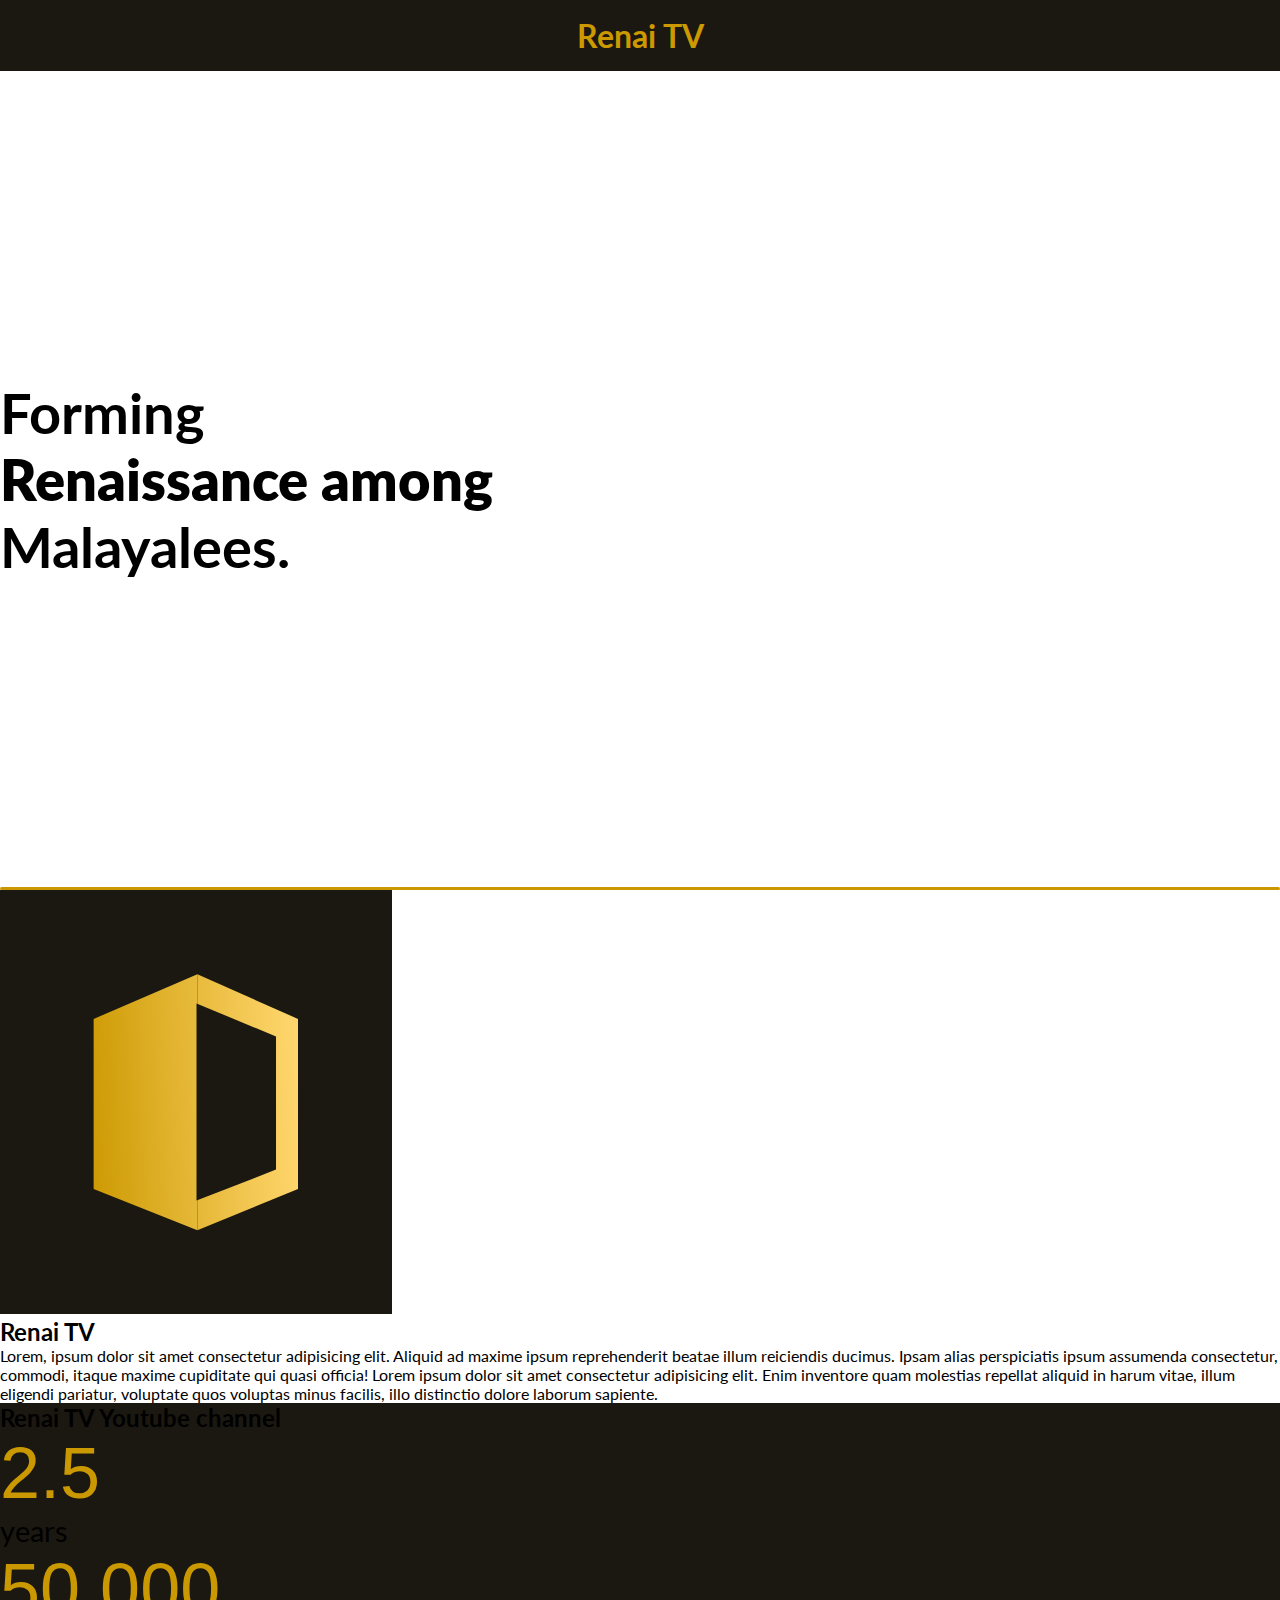
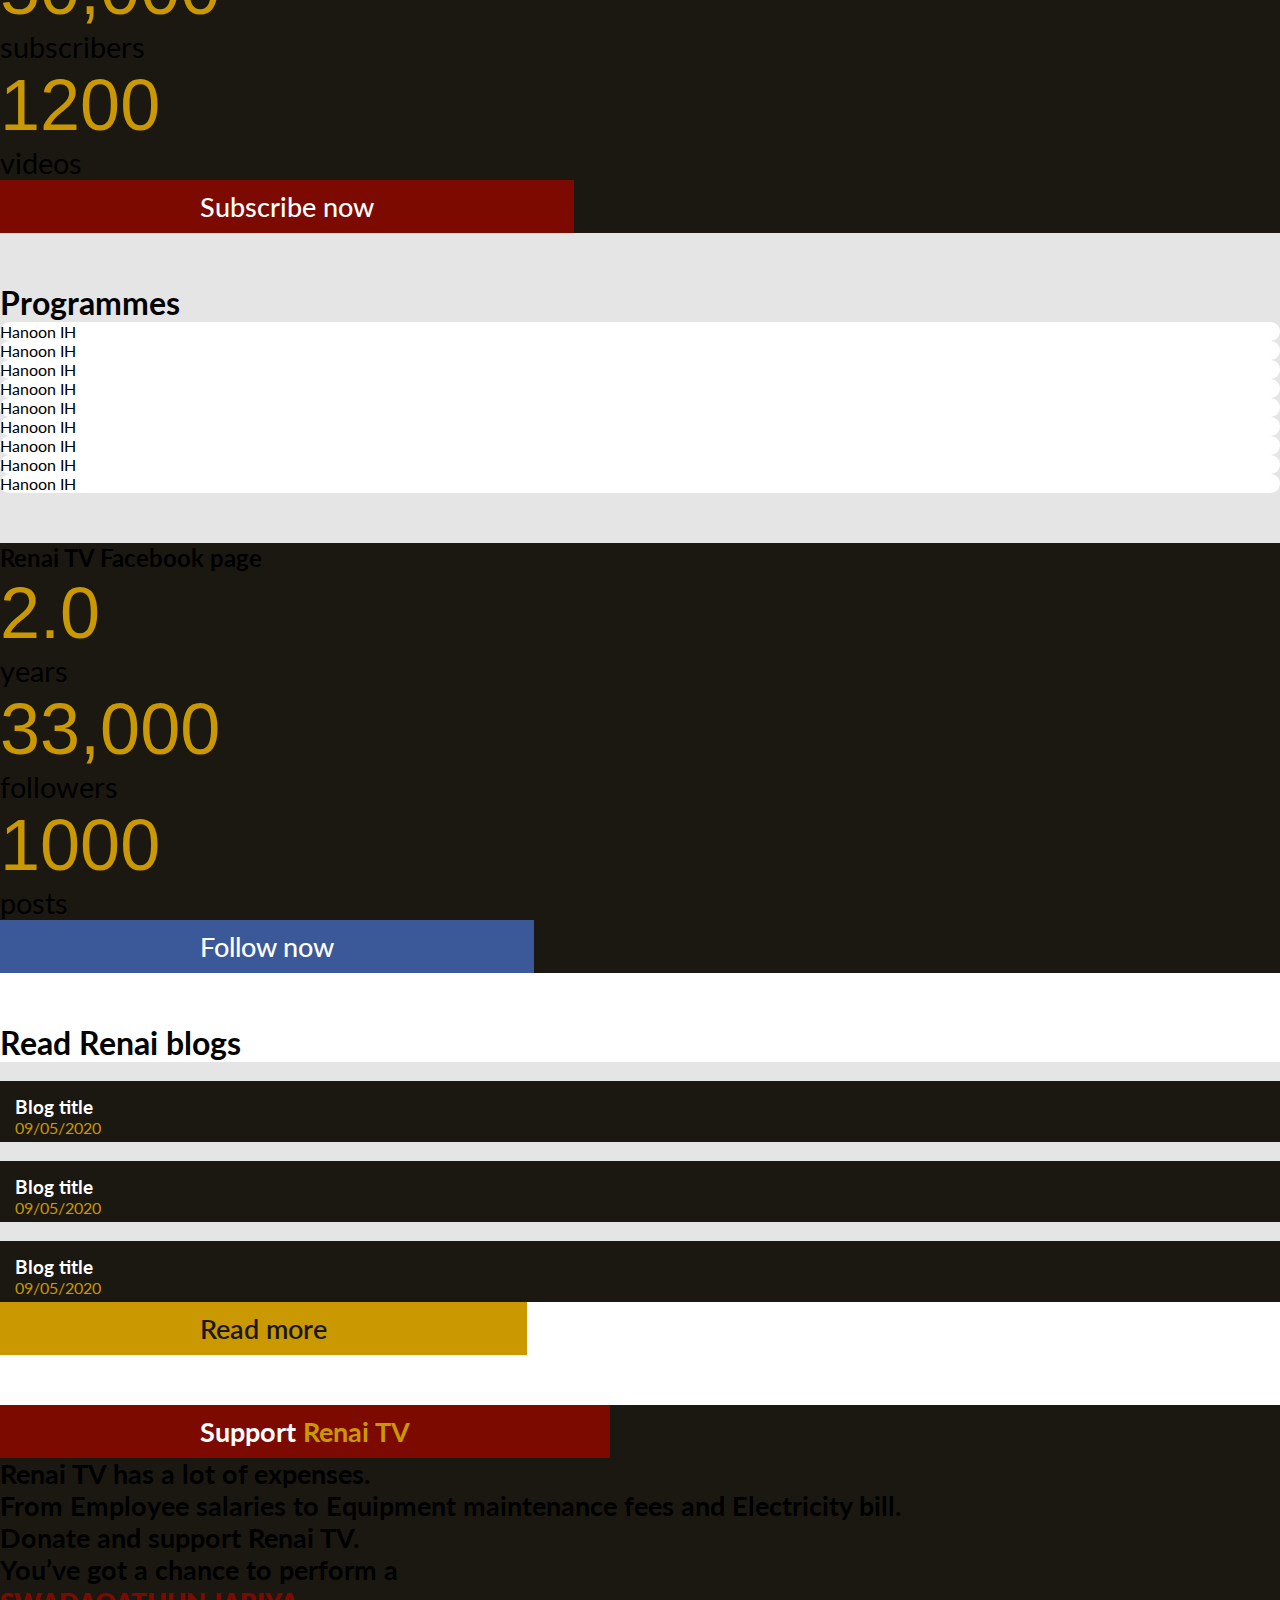
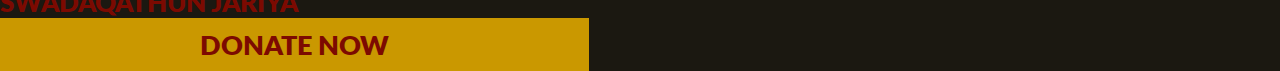
==== index.html @ 3394bc2b "finish donate tab" ====
<!DOCTYPE html>
<html lang="en">

<head>
    <meta charset="UTF-8">
    <meta name="viewport" content="width=device-width, initial-scale=1.0">
    <title>Renai TV - Official media of KNM</title>

    <!-- Font Awesome -->
    <link rel="stylesheet" href="https://cdnjs.cloudflare.com/ajax/libs/font-awesome/5.15.1/css/all.min.css"
        integrity="sha512-+4zCK9k+qNFUR5X+cKL9EIR+ZOhtIloNl9GIKS57V1MyNsYpYcUrUeQc9vNfzsWfV28IaLL3i96P9sdNyeRssA=="
        crossorigin="anonymous" />
    <!-- Bootstrap -->
    <link href="https://cdn.jsdelivr.net/npm/bootstrap@5.0.0-beta1/dist/css/bootstrap.min.css" rel="stylesheet"
        integrity="sha384-giJF6kkoqNQ00vy+HMDP7azOuL0xtbfIcaT9wjKHr8RbDVddVHyTfAAsrekwKmP1" crossorigin="anonymous">

    <link rel="stylesheet" href="/styles/style.css">
</head>

<body>

    <!-- Navbar -->
    <nav class="sticky-top">
        <div id="navBar">
            <div id="menuToggle">
                <input type="checkbox" />
                <i class="fa fa-bars menu-icon"></i>
            </div>

            <div>
                <h3 class="logo">Renai TV</h3>
            </div>

            <div>
                <i class="fa fa-search search-icon"></i>
            </div>
        </div>
    </nav>

    <!-- Hero section -->
    <header class="container">
        <div class="row" id="header">
            <div class="hero-text col-md-6">
                <h1>Forming
                    <br> <span class="bold">Renaissance among</span> <br>
                    Malayalees.
                </h1>
            </div>

            <div class="hero-media col-md-6">
                <img src="" alt="" class="img-fluid" id="heroThumbImg">
                <div class="overlay"></div>
                <div class="play-btn">
                    <svg xmlns="http://www.w3.org/2000/svg" viewBox="0 0 26 26">
                        <polygon class="play-btn__svg" points="9.33 6.69 9.33 19.39 19.3 13.04 9.33 6.69" />
                        <path class="play-btn__svg"
                            d="M26,13A13,13,0,1,1,13,0,13,13,0,0,1,26,13ZM13,2.18A10.89,10.89,0,1,0,23.84,13.06,10.89,10.89,0,0,0,13,2.18Z" />
                    </svg>
                </div>
            </div>
        </div>
    </header>

    <section class="container">

        <div class="break"></div>

        <div class="row my-5 mx-3">
            <div class="renai-logo-img col-md-4 mx-auto">
                <svg class="img-fluid" width="392" height="424" viewBox="0 0 392 424" fill="none"
                    xmlns="http://www.w3.org/2000/svg">
                    <rect width="392" height="424" fill="#1B1811" />
                    <path d="M197.362 84.3384V340.162L93.6432 298.934V128.949L197.362 84.3384Z"
                        fill="url(#paint0_linear)" />
                    <path d="M298 128.949V298.934L197.362 340.162V84.3384L298 128.949Z" fill="url(#paint1_linear)" />
                    <path d="M276.012 146.41V279.621L196.516 310.562V113.515L276.012 146.41Z" fill="#1B1811" />
                    <defs>
                        <linearGradient id="paint0_linear" x1="83.6159" y1="222.61" x2="298" y2="212.461"
                            gradientUnits="userSpaceOnUse">
                            <stop stop-color="#CC9901" />
                            <stop offset="1" stop-color="#FFD66D" />
                        </linearGradient>
                        <linearGradient id="paint1_linear" x1="83.6159" y1="222.61" x2="298" y2="212.461"
                            gradientUnits="userSpaceOnUse">
                            <stop stop-color="#CC9901" />
                            <stop offset="1" stop-color="#FFD66D" />
                        </linearGradient>
                    </defs>
                </svg>
            </div>

            <div class="renai-about-text col-md-8 my-auto">
                <h2 class="my-2 my-md-0 font-weight-bold mx-md-3 mx-lg-5">Renai TV</h2>
                <p class="h5 mx-md-3 mx-lg-5">Lorem, ipsum dolor sit amet consectetur adipisicing elit. Aliquid ad
                    maxime ipsum reprehenderit beatae
                    illum reiciendis ducimus. Ipsam alias perspiciatis ipsum assumenda consectetur, commodi, itaque
                    maxime
                    cupiditate qui quasi officia! Lorem ipsum dolor sit amet consectetur adipisicing elit. Enim
                    inventore quam molestias repellat aliquid in harum vitae, illum eligendi pariatur, voluptate quos
                    voluptas minus facilis, illo distinctio dolore laborum sapiente.</p>
            </div>
        </div>
    </section>

    <section class="mt-5 py-5 text-center dark-container">
        <h2 class="my-5"><span class="text-warning">Renai TV </span> <span class="text-white">Youtube channel</span>
        </h2>
        <div class="row text-white">
            <div class="col-md-4 my-2">
                <h1 class="count-text">2.5</h1>
                <p class="count-name">years</p>
            </div>
            <div class="col-md-4 my-2">
                <h1 class="count-text">50,000</h1>
                <p class="count-name">subscribers</p>
            </div>
            <div class="col-md-4 my-2">
                <h1 class="count-text">1200</h1>
                <p class="count-name">videos</p>
            </div>
        </div>
        <a href="" class="yt-cta-btn"><button class="my-5">Subscribe now</button></a>
    </section>

    <section class="pgrm-container">
        <div class="container">
            <h1 class="text-center">Programmes</h1>
            <div class="row d-flex justify-content-center text-center p-3">
                <div class="pgrm-card p-5 col-md-3 m-3">Hanoon IH</div>
                <div class="pgrm-card p-5 col-md-3 m-3">Hanoon IH</div>
                <div class="pgrm-card p-5 col-md-3 m-3">Hanoon IH</div>
                <div class="pgrm-card p-5 col-md-3 m-3">Hanoon IH</div>
                <div class="pgrm-card p-5 col-md-3 m-3">Hanoon IH</div>
                <div class="pgrm-card p-5 col-md-3 m-3">Hanoon IH</div>
                <div class="pgrm-card p-5 col-md-3 m-3">Hanoon IH</div>
                <div class="pgrm-card p-5 col-md-3 m-3">Hanoon IH</div>
                <div class="pgrm-card p-5 col-md-3 m-3">Hanoon IH</div>
            </div>
        </div>
    </section>

    <section class="py-5 text-center dark-container">
        <h2 class="my-5"><span class="text-warning">Renai TV </span> <span class="text-white">Facebook page</span></h2>
        <div class="row text-white">
            <div class="col-md-4 my-2">
                <h1 class="count-text">2.0</h1>
                <p class="count-name">years</p>
            </div>
            <div class="col-md-4 my-2">
                <h1 class="count-text">33,000</h1>
                <p class="count-name">followers</p>
            </div>
            <div class="col-md-4 my-2">
                <h1 class="count-text">1000</h1>
                <p class="count-name">posts</p>
            </div>
        </div>
        <a href="" class="fb-cta-btn"><button class="my-5">Follow now</button></a>
    </section>

    <section class="blog-container">
        <div class="container text-center ">
            <h1 class="text-center ">Read Renai blogs</h1>
            <div class="row  justify-content-center p-3 pb-0">
                <div class="blog-card col-md-3 m-3 mb-md-0 d-flex flex-column align-self-start">
                    <div class="blog-img">
                        <img class="img-fluid"
                            src="https://renaitv.weebly.com/uploads/1/3/0/5/130571067/whatsapp-image-2020-11-27-at-6-01-11-pm_orig.jpeg"
                            alt="">
                    </div>
                    <div class="blog-info">
                        <h3>Blog title</h3>
                        <p class="blog-date">09/05/2020</p>
                    </div>
                </div>

                <div class="blog-card col-md-3 m-3 mb-md-0 d-flex flex-column align-self-start">
                    <div class="blog-img">
                        <img class="img-fluid"
                            src="https://renaitv.weebly.com/uploads/1/3/0/5/130571067/whatsapp-image-2020-11-26-at-7-13-21-am_orig.jpeg"
                            alt="">
                    </div>
                    <div class="blog-info">
                        <h3>Blog title</h3>
                        <p class="blog-date">09/05/2020</p>
                    </div>
                </div>

                <div class="blog-card col-md-3 m-3 mb-md-0 d-flex flex-column align-self-start">
                    <div class="blog-img">
                        <img class="img-fluid"
                            src="https://renaitv.weebly.com/uploads/1/3/0/5/130571067/whatsapp-image-2020-11-26-at-6-07-04-pm_orig.jpeg"
                            alt="">
                    </div>
                    <div class="blog-info">
                        <h3>Blog title</h3>
                        <p class="blog-date">09/05/2020</p>
                    </div>
                </div>
            </div>
            <a href="https://renaitv.weebly.com/blog/category/all" class="blog-cta-btn" target="_blank"><button
                    class="my-5">Read more</button></a>
        </div>
    </section>

    <section class="dark-container text-center p-3 p-md-5">
        <div class="bg-white px-3 py-3 py-md-5">
            <div class="donate-cta-title">
                <h3 class="">
                    Support <span class="renai-color"> Renai TV </span>
                </h3>
            </div>
            <p class="donate-cta-text h4 my-3">
                Renai TV has a lot of expenses. <br>
                From Employee salaries to Equipment
                maintenance fees and Electricity bill. <br>
                Donate and support Renai TV. <br>
                You’ve got a chance to perform a <br> <span class="swadaqa-text"> SWADAQATHUN JARIYA</span>
            </p>
            <a href="https://renaitv.weebly.com/blog/category/all" class="donate-cta-btn" target="_blank"><button
                class="my-3">DONATE NOW</button></a>
        </div>
    </section>


</body>

<!-- Bootstrap -->
<script src="https://cdn.jsdelivr.net/npm/bootstrap@5.0.0-beta1/dist/js/bootstrap.bundle.min.js"
    integrity="sha384-ygbV9kiqUc6oa4msXn9868pTtWMgiQaeYH7/t7LECLbyPA2x65Kgf80OJFdroafW"
    crossorigin="anonymous"></script>

<!-- jQuery -->
<script src="https://code.jquery.com/jquery-3.5.1.min.js"
    integrity="sha256-9/aliU8dGd2tb6OSsuzixeV4y/faTqgFtohetphbbj0=" crossorigin="anonymous"></script>

<script src="scripts/ytvideo.js"></script>
<script src="scripts/script.js"></script>

</html>
---- styles/style.css ----
/* 
COLOR PALETTE:
gold: #cc9901;
yellow: #daa520;
red: #7c0a01;/
maroon: #3d0c01;
dark: #1b1811;
gray: #e5e5e5;
*/

@import url('https://fonts.googleapis.com/css2?family=Lato:wght@300;400;700;900&display=swap');
* {
    margin: 0;
    padding: 0;
    box-sizing: border-box;
    font-family: 'Lato', sans-serif;
}

.renai-color {
    color: #ca9800;
}

nav {
    padding: 1rem 3rem;
    background-color: #1b1811;
}

#navBar, #header {
    display: flex;
    justify-content: space-between;
    align-items: center;
}

#menuToggle input {
    display: none;
}

.menu-icon, .search-icon {
    font-size: 1.5rem;
    color: #cc9901;
}

.logo {
    font-family: 'Lato', sans-serif;
    font-weight: 700;
    font-size: 2rem;
    color: #cc9901;
}

#header {
    margin: 3rem 0;
    height: 80vh;
}

.hero-text h1 {
    font-size: 3.5rem;
}

.hero-text .bold {
    font-weight: 800;
}

.hero-media {
    position: relative;
    padding: 0;
}

.hero-media img {
    border-radius: 10px;
}

.play-btn {
    position: absolute;
    width: 25%;
    top: 50%;
    bottom: 0;
    left: 0;
    right: 0;
    opacity: 1;
    margin: auto;
    -ms-transform: translateY(-50%);
    transform: translateY(-50%);
}

.overlay {
    position: absolute;
    width: 100%;
    bottom: 0;
    left: 0;
    right: 0;
    top: 0;
    background-color: #1b1811;
    opacity: 95%;
    border-radius: 10px;
}

.play-btn__svg {
    transition: 1s;
    transform: scale(.5);
    transform-origin: center;
    fill: #ca9800;
    opacity: .9;
}

.play-btn:hover .play-btn__svg {
    fill: #ffffff;
    transform: scale(.6);
    opacity: 1;
}

.break {
    height: 3px;
    background-color: #ca9800;
    border-radius: 10px;
}

.dark-container {
    background-color: #1b1811;
}

.count-text {
    font-family: Impact, Haettenschweiler, 'Arial Narrow Bold', sans-serif;
    font-size: 4.5rem;
    font-weight: 500;
    color: #ca9800;
    margin: 0;
}

.count-name {
    font-size: 1.8rem;
    margin: 0;
}

.yt-cta-btn button,
.fb-cta-btn button,
.blog-cta-btn button,
.donate-cta-btn button {
    border: 0;
    font-size: 1.7rem;
    font-weight: 500;
    color: #ffffff;
    padding: 10px 200px;
}

.yt-cta-btn button {
    background-color: #7c0a01;
}

.fb-cta-btn button {
    background-color: #3B5998;
}

.pgrm-container {
    padding: 50px 0;
    background-color: #e5e5e5 ;
}

.pgrm-card {
    background-color: #ffffff;
    border-radius: 10px;
}

.blog-container {
    background-color: #ffffff;
    padding: 50px 0;
}

.blog-card {
    padding: 0;
    background-color: #e5e5e5;
}

.blog-info {
    color: #ffffff;
    background-color: #1b1811;
    padding: 15px 15px 5px 15px;
}

.blog-date {
    color: #ca9800;
}

.blog-cta-btn button {
    color: #1b1811;
    background-color: #ca9800;
    font-weight: 600;
}

.donate-cta-title {
    background-color: #7c0a01;
    border: 0;
    display: inline-block; 
    padding: 10px 200px;
}

.donate-cta-title h3 {
    font-size: 1.7rem;
    font-weight: 700;
    color: #ffffff; 
    margin: 0;
}

.donate-cta-text {
    font-size: 1.7rem;
    font-weight: 700;
    line-height: 2rem;
}

.swadaqa-text {
    font-size: 1.6rem;
    font-weight: 800;
    color: #7c0a01;
}

.donate-cta-btn button {
    background-color: #ca9800;
    color: #7c0a01;
    font-weight: 800;
}

@media (max-width: 768px) {
    .yt-cta-btn button, .fb-cta-btn button, .blog-cta-btn button, .donate-cta-btn button,
    .donate-cta-title {
        padding: 10px 120px;
    }
}

@media (max-width: 576px) {
    .yt-cta-btn button, .fb-cta-btn button, .blog-cta-btn button, .donate-cta-btn button,
    .donate-cta-title {
        padding: 10px 70px;
    }
}
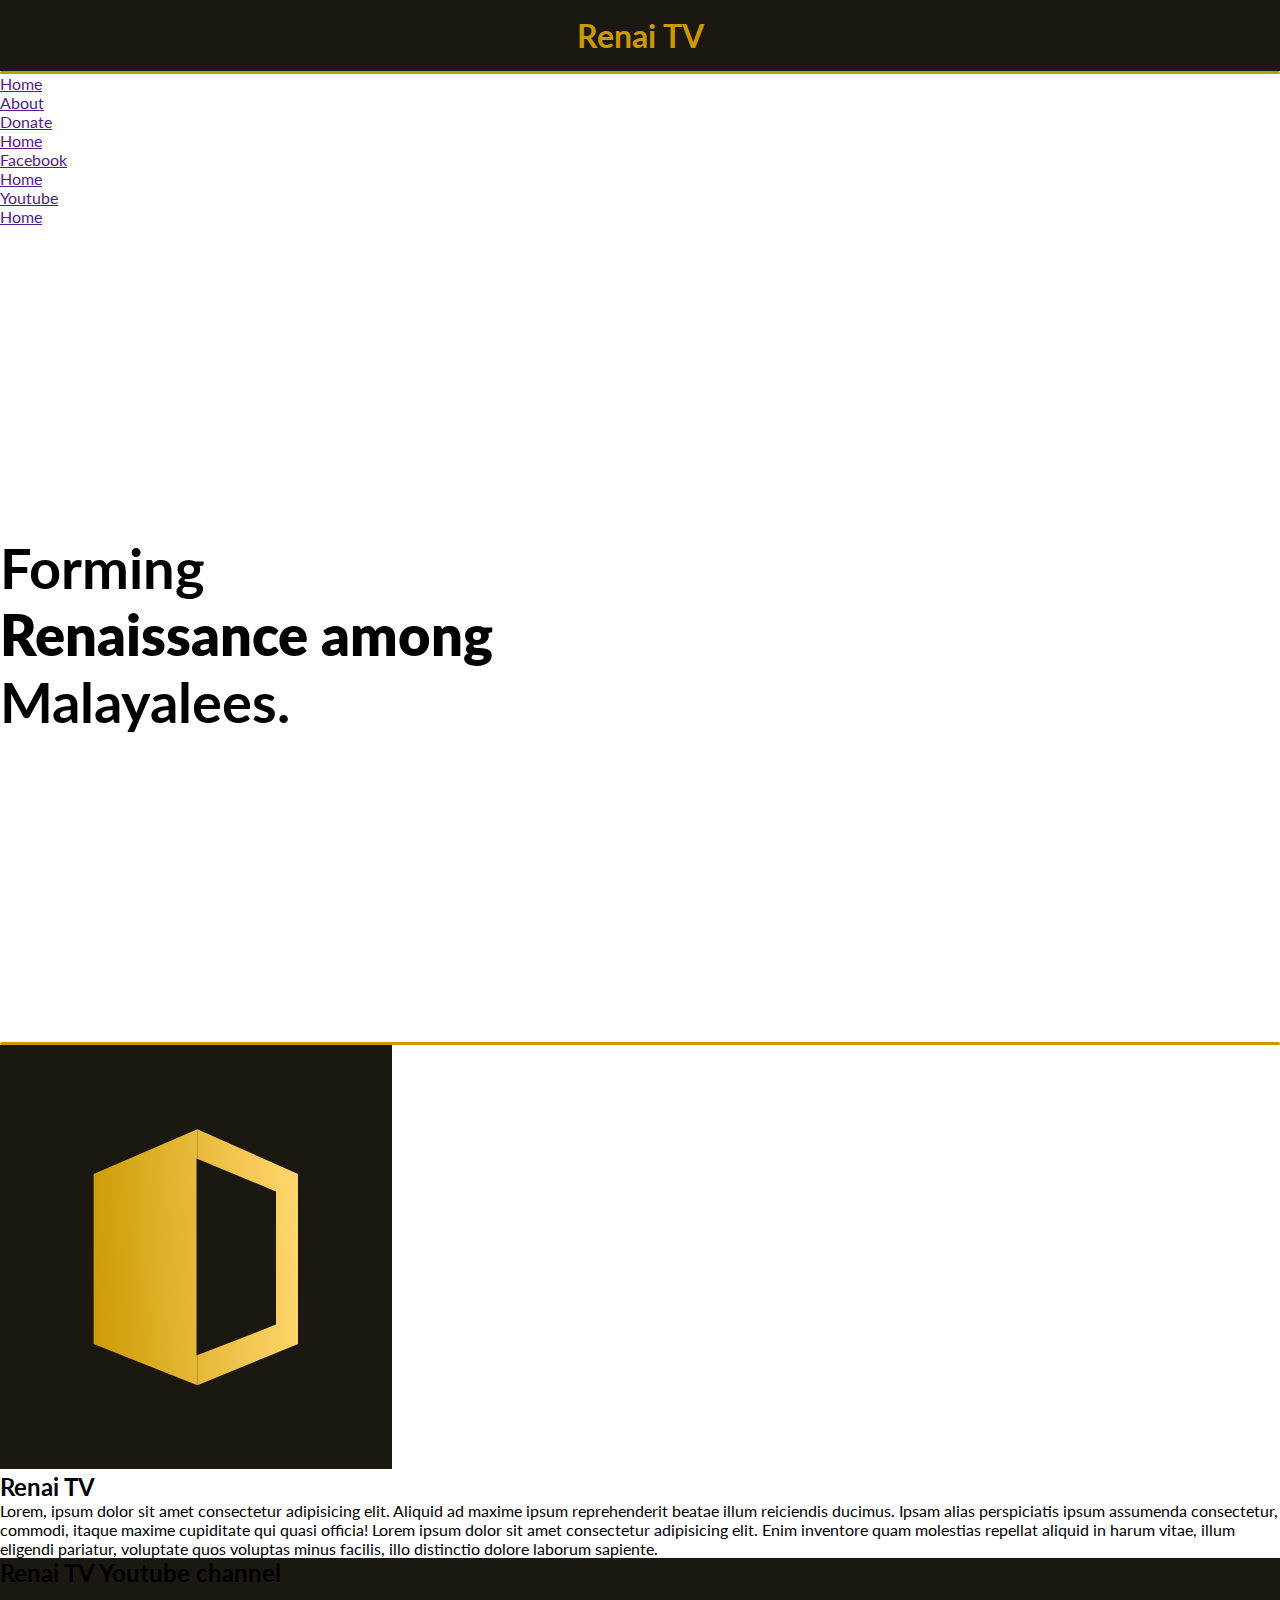
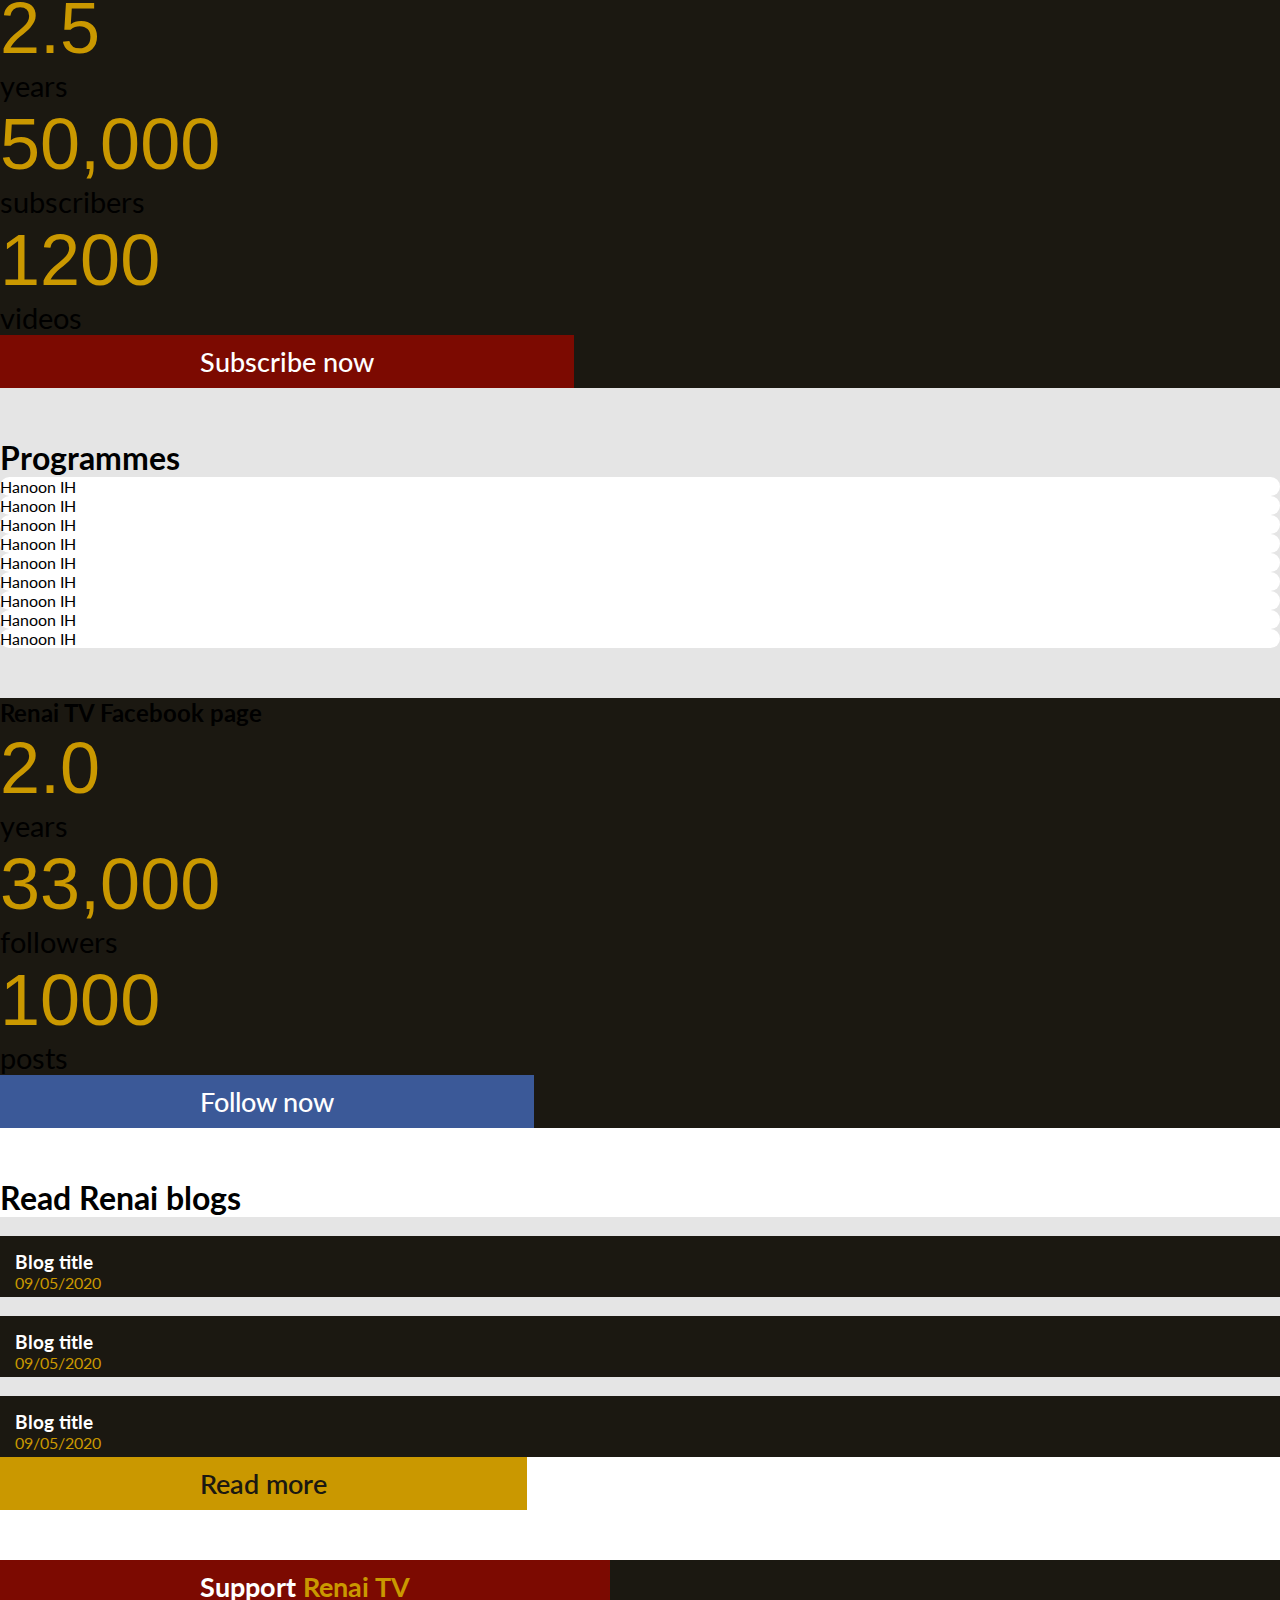
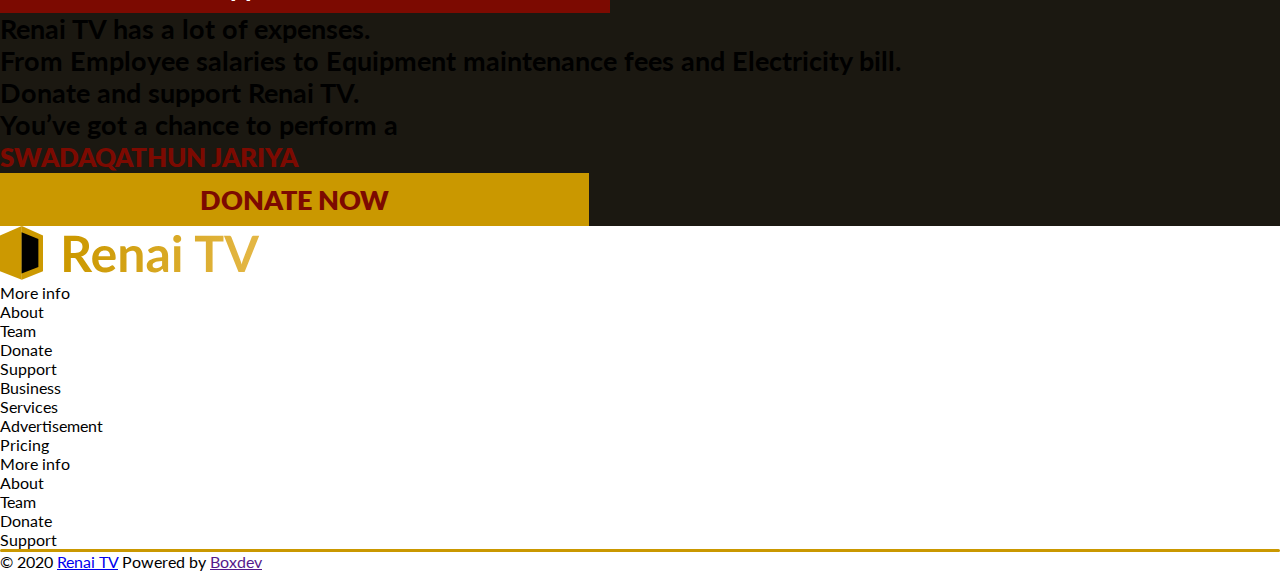
==== commit 3df4659f: "Merge branch 'main' of https://github.com/HanoonIH/renaitv into main" ====
--- a/index.html
+++ b/index.html
@@ -14,7 +14,7 @@
     <link href="https://cdn.jsdelivr.net/npm/bootstrap@5.0.0-beta1/dist/css/bootstrap.min.css" rel="stylesheet"
         integrity="sha384-giJF6kkoqNQ00vy+HMDP7azOuL0xtbfIcaT9wjKHr8RbDVddVHyTfAAsrekwKmP1" crossorigin="anonymous">
 
-    <link rel="stylesheet" href="/styles/style.css">
+    <link rel="stylesheet" href="styles/style.css">
 </head>
 
 <body>
@@ -22,7 +22,7 @@
     <!-- Navbar -->
     <nav class="sticky-top">
         <div id="navBar">
-            <div id="menuToggle">
+            <div id="menuToggle" onclick="toggleMenu()">
                 <input type="checkbox" />
                 <i class="fa fa-bars menu-icon"></i>
             </div>
@@ -36,6 +36,36 @@
             </div>
         </div>
     </nav>
+
+    <script>
+        function toggleMenu() {
+            let navMenu = document.getElementById('navMenu');
+            if (navMenu.style.display === 'none') {
+                navMenu.style.display = 'block'
+            } else {
+                navMenu.style.display = 'none'
+            }
+        }
+    </script>
+
+    <!-- Nav items display -->
+    <section class="" id="navMenu">
+        <div class="break"></div>
+        <div class="container">
+
+            <ul class="text-center my-3">
+                <li class="nav-link"><a href="">Home</a></li>
+                <li class="nav-link"><a href="">About</a></li>
+                <li class="nav-link"><a href="">Donate</a></li>
+                <li class="nav-link"><a href="">Home</a></li>
+                <li class="nav-link"><a href="">Facebook</a></li>
+                <li class="nav-link"><a href="">Home</a></li>
+                <li class="nav-link"><a href="">Youtube</a></li>
+                <li class="nav-link"><a href="">Home</a></li>
+            </ul>
+
+        </div>
+    </section>
 
     <!-- Hero section -->
     <header class="container">
@@ -218,9 +248,91 @@
                 You’ve got a chance to perform a <br> <span class="swadaqa-text"> SWADAQATHUN JARIYA</span>
             </p>
             <a href="https://renaitv.weebly.com/blog/category/all" class="donate-cta-btn" target="_blank"><button
-                class="my-3">DONATE NOW</button></a>
-        </div>
-    </section>
+                    class="mt-0">DONATE NOW</button></a>
+        </div>
+    </section>
+
+
+    <!-- Footer -->
+    <section class="footer py-5 pb-1">
+        <div class="container">
+
+            <div class="footer-top row ">
+                <div class="col-md-3">
+                    <div class="">
+                        <svg class="footer-brand" width="260" height="54" viewBox="0 0 260 54" fill="none"
+                            xmlns="http://www.w3.org/2000/svg">
+                            <path d="M21.8242 0V53.8294L0 45.1544V9.38678L21.8242 0Z" fill="url(#paint0_linear)" />
+                            <path d="M43 9.38678V45.1544L21.8242 53.8294V0L43 9.38678Z" fill="url(#paint1_linear)" />
+                            <path d="M38.3734 13.0609V41.0906L21.6462 47.6011V6.13916L38.3734 13.0609Z" fill="black" />
+                            <path
+                                d="M75.0359 27.05C76.3026 27.05 77.4026 26.8917 78.3359 26.575C79.2859 26.2583 80.0609 25.825 80.6609 25.275C81.2776 24.7083 81.7359 24.0417 82.0359 23.275C82.3359 22.5083 82.4859 21.6667 82.4859 20.75C82.4859 18.9167 81.8776 17.5083 80.6609 16.525C79.4609 15.5417 77.6193 15.05 75.1359 15.05H70.8359V27.05H75.0359ZM92.3359 46H86.2609C85.1109 46 84.2776 45.55 83.7609 44.65L76.1609 33.075C75.8776 32.6417 75.5609 32.3333 75.2109 32.15C74.8776 31.9667 74.3776 31.875 73.7109 31.875H70.8359V46H64.1109V9.85H75.1359C77.5859 9.85 79.6859 10.1083 81.4359 10.625C83.2026 11.125 84.6443 11.8333 85.7609 12.75C86.8943 13.6667 87.7276 14.7667 88.2609 16.05C88.7943 17.3167 89.0609 18.7167 89.0609 20.25C89.0609 21.4667 88.8776 22.6167 88.5109 23.7C88.1609 24.7833 87.6443 25.7667 86.9609 26.65C86.2943 27.5333 85.4609 28.3083 84.4609 28.975C83.4776 29.6417 82.3526 30.1667 81.0859 30.55C81.5193 30.8 81.9193 31.1 82.2859 31.45C82.6526 31.7833 82.9859 32.1833 83.2859 32.65L92.3359 46ZM110.13 30.225C110.13 29.425 110.013 28.675 109.78 27.975C109.563 27.2583 109.23 26.6333 108.78 26.1C108.33 25.5667 107.755 25.15 107.055 24.85C106.371 24.5333 105.571 24.375 104.655 24.375C102.871 24.375 101.463 24.8833 100.43 25.9C99.413 26.9167 98.763 28.3583 98.4797 30.225H110.13ZM98.3547 33.95C98.4547 35.2667 98.688 36.4083 99.0547 37.375C99.4214 38.325 99.9047 39.1167 100.505 39.75C101.105 40.3667 101.813 40.8333 102.63 41.15C103.463 41.45 104.38 41.6 105.38 41.6C106.38 41.6 107.238 41.4833 107.955 41.25C108.688 41.0167 109.321 40.7583 109.855 40.475C110.405 40.1917 110.88 39.9333 111.28 39.7C111.696 39.4667 112.096 39.35 112.48 39.35C112.996 39.35 113.38 39.5417 113.63 39.925L115.405 42.175C114.721 42.975 113.955 43.65 113.105 44.2C112.255 44.7333 111.363 45.1667 110.43 45.5C109.513 45.8167 108.571 46.0417 107.605 46.175C106.655 46.3083 105.73 46.375 104.83 46.375C103.046 46.375 101.388 46.0833 99.8547 45.5C98.3214 44.9 96.988 44.025 95.8547 42.875C94.7214 41.7083 93.8297 40.275 93.1797 38.575C92.5297 36.8583 92.2047 34.875 92.2047 32.625C92.2047 30.875 92.488 29.2333 93.0547 27.7C93.6214 26.15 94.4297 24.8083 95.4797 23.675C96.5464 22.525 97.838 21.6167 99.3547 20.95C100.888 20.2833 102.613 19.95 104.53 19.95C106.146 19.95 107.638 20.2083 109.005 20.725C110.371 21.2417 111.546 22 112.53 23C113.513 23.9833 114.28 25.2 114.83 26.65C115.396 28.0833 115.68 29.725 115.68 31.575C115.68 32.5083 115.58 33.1417 115.38 33.475C115.18 33.7917 114.796 33.95 114.23 33.95H98.3547ZM126.089 23.5C126.605 22.9833 127.147 22.5083 127.714 22.075C128.297 21.625 128.905 21.25 129.539 20.95C130.189 20.6333 130.88 20.3917 131.614 20.225C132.347 20.0417 133.147 19.95 134.014 19.95C135.414 19.95 136.655 20.1917 137.739 20.675C138.822 21.1417 139.722 21.8083 140.439 22.675C141.172 23.525 141.722 24.55 142.089 25.75C142.472 26.9333 142.664 28.2417 142.664 29.675V46H136.489V29.675C136.489 28.1083 136.13 26.9 135.414 26.05C134.697 25.1833 133.605 24.75 132.139 24.75C131.072 24.75 130.072 24.9917 129.139 25.475C128.205 25.9583 127.322 26.6167 126.489 27.45V46H120.314V20.35H124.089C124.889 20.35 125.414 20.725 125.664 21.475L126.089 23.5ZM162.086 35.05C160.303 35.1333 158.803 35.2917 157.586 35.525C156.37 35.7417 155.395 36.025 154.661 36.375C153.928 36.725 153.403 37.1333 153.086 37.6C152.77 38.0667 152.611 38.575 152.611 39.125C152.611 40.2083 152.928 40.9833 153.561 41.45C154.211 41.9167 155.053 42.15 156.086 42.15C157.353 42.15 158.445 41.925 159.361 41.475C160.295 41.0083 161.203 40.3083 162.086 39.375V35.05ZM147.936 23.925C150.886 21.225 154.436 19.875 158.586 19.875C160.086 19.875 161.428 20.125 162.611 20.625C163.795 21.1083 164.795 21.7917 165.611 22.675C166.428 23.5417 167.045 24.5833 167.461 25.8C167.895 27.0167 168.111 28.35 168.111 29.8V46H165.311C164.728 46 164.278 45.9167 163.961 45.75C163.645 45.5667 163.395 45.2083 163.211 44.675L162.661 42.825C162.011 43.4083 161.378 43.925 160.761 44.375C160.145 44.8083 159.503 45.175 158.836 45.475C158.17 45.775 157.453 46 156.686 46.15C155.936 46.3167 155.103 46.4 154.186 46.4C153.103 46.4 152.103 46.2583 151.186 45.975C150.27 45.675 149.478 45.2333 148.811 44.65C148.145 44.0667 147.628 43.3417 147.261 42.475C146.895 41.6083 146.711 40.6 146.711 39.45C146.711 38.8 146.82 38.1583 147.036 37.525C147.253 36.875 147.603 36.2583 148.086 35.675C148.586 35.0917 149.228 34.5417 150.011 34.025C150.795 33.5083 151.753 33.0583 152.886 32.675C154.036 32.2917 155.37 31.9833 156.886 31.75C158.403 31.5 160.136 31.35 162.086 31.3V29.8C162.086 28.0833 161.72 26.8167 160.986 26C160.253 25.1667 159.195 24.75 157.811 24.75C156.811 24.75 155.978 24.8667 155.311 25.1C154.661 25.3333 154.086 25.6 153.586 25.9C153.086 26.1833 152.628 26.4417 152.211 26.675C151.811 26.9083 151.361 27.025 150.861 27.025C150.428 27.025 150.061 26.9167 149.761 26.7C149.461 26.4667 149.22 26.2 149.036 25.9L147.936 23.925ZM180.327 20.35V46H174.127V20.35H180.327ZM181.177 12.875C181.177 13.4083 181.069 13.9083 180.852 14.375C180.635 14.8417 180.344 15.25 179.977 15.6C179.627 15.95 179.21 16.2333 178.727 16.45C178.244 16.65 177.727 16.75 177.177 16.75C176.644 16.75 176.135 16.65 175.652 16.45C175.185 16.2333 174.777 15.95 174.427 15.6C174.077 15.25 173.794 14.8417 173.577 14.375C173.377 13.9083 173.277 13.4083 173.277 12.875C173.277 12.325 173.377 11.8083 173.577 11.325C173.794 10.8417 174.077 10.425 174.427 10.075C174.777 9.725 175.185 9.45 175.652 9.25C176.135 9.03333 176.644 8.925 177.177 8.925C177.727 8.925 178.244 9.03333 178.727 9.25C179.21 9.45 179.627 9.725 179.977 10.075C180.344 10.425 180.635 10.8417 180.852 11.325C181.069 11.8083 181.177 12.325 181.177 12.875ZM223.492 15.375H212.592V46H205.867V15.375H194.967V9.85H223.492V15.375ZM259.197 9.85L244.597 46H238.522L223.922 9.85H229.322C229.906 9.85 230.381 9.99166 230.747 10.275C231.114 10.5583 231.389 10.925 231.572 11.375L240.097 33.425C240.381 34.1417 240.647 34.9333 240.897 35.8C241.164 36.65 241.414 37.5417 241.647 38.475C241.847 37.5417 242.064 36.65 242.297 35.8C242.531 34.9333 242.789 34.1417 243.072 33.425L251.547 11.375C251.681 10.9917 251.939 10.6417 252.322 10.325C252.722 10.0083 253.206 9.85 253.772 9.85H259.197Z"
+                                fill="url(#paint2_linear)" />
+                            <defs>
+                                <linearGradient id="paint0_linear" x1="-2.1099" y1="29.0945" x2="43" y2="26.9592"
+                                    gradientUnits="userSpaceOnUse">
+                                    <stop stop-color="#CC9901" />
+                                    <stop offset="1" stop-color="#FFD66D" />
+                                </linearGradient>
+                                <linearGradient id="paint1_linear" x1="-2.1099" y1="29.0945" x2="43" y2="26.9592"
+                                    gradientUnits="userSpaceOnUse">
+                                    <stop stop-color="#CC9901" />
+                                    <stop offset="1" stop-color="#FFD66D" />
+                                </linearGradient>
+                                <linearGradient id="paint2_linear" x1="73.5" y1="27" x2="250" y2="37.5"
+                                    gradientUnits="userSpaceOnUse">
+                                    <stop stop-color="#CC9901" />
+                                    <stop offset="1" stop-color="#E3B643" />
+                                </linearGradient>
+                            </defs>
+                        </svg>
+                    </div>
+                    <div class="footer-social">
+                        <i class="fab fa-youtube"  ></i>
+                        <i class="fab fa-facebook-f"  ></i>
+                        <i class="fab fa-whatsapp"  ></i>
+                        <i class="fab fa-instagram"  ></i>
+                        <i class="fab fa-twitter"  ></i>
+                    </div>
+                </div>
+
+                <div class="col-md-3">
+                    <p class="footer-title">More info</p>
+                    <p class="footer-item">About</p>
+                    <p class="footer-item">Team</p>
+                    <p class="footer-item">Donate</p>
+                    <p class="footer-item">Support</p>
+                </div>
+
+                <div class="col-md-3">
+                    <p class="footer-title">Business</p>
+                    <p class="footer-item">Services</p>
+                    <p class="footer-item">Advertisement</p>
+                    <p class="footer-item">Pricing</p>
+                </div>
+
+                <div class="col-md-3">
+                    <p class="footer-title">More info</p>
+                    <p class="footer-item">About</p>
+                    <p class="footer-item">Team</p>
+                    <p class="footer-item">Donate</p>
+                    <p class="footer-item">Support</p>
+                </div>
+            </div>
+
+            <div class="break my-3"></div>
+
+            <div class="footer-end">
+                <p class="text-center text-white">
+                    © 2020 <a class="text-decoration-none" href="#"><span class="footer-end-renai">Renai TV</span></a>
+                    Powered by <a class="text-decoration-none" href=""><span
+                            class="footer-end-boxdev text-white">Boxdev</span></a>
+                </p>
+            </div>
+        </div>
+    </section>
+
+    <div class="bg-warning py-1"></div>
 
 
 </body>
@@ -237,4 +349,4 @@
 <script src="scripts/ytvideo.js"></script>
 <script src="scripts/script.js"></script>
 
-</html>+</html>
